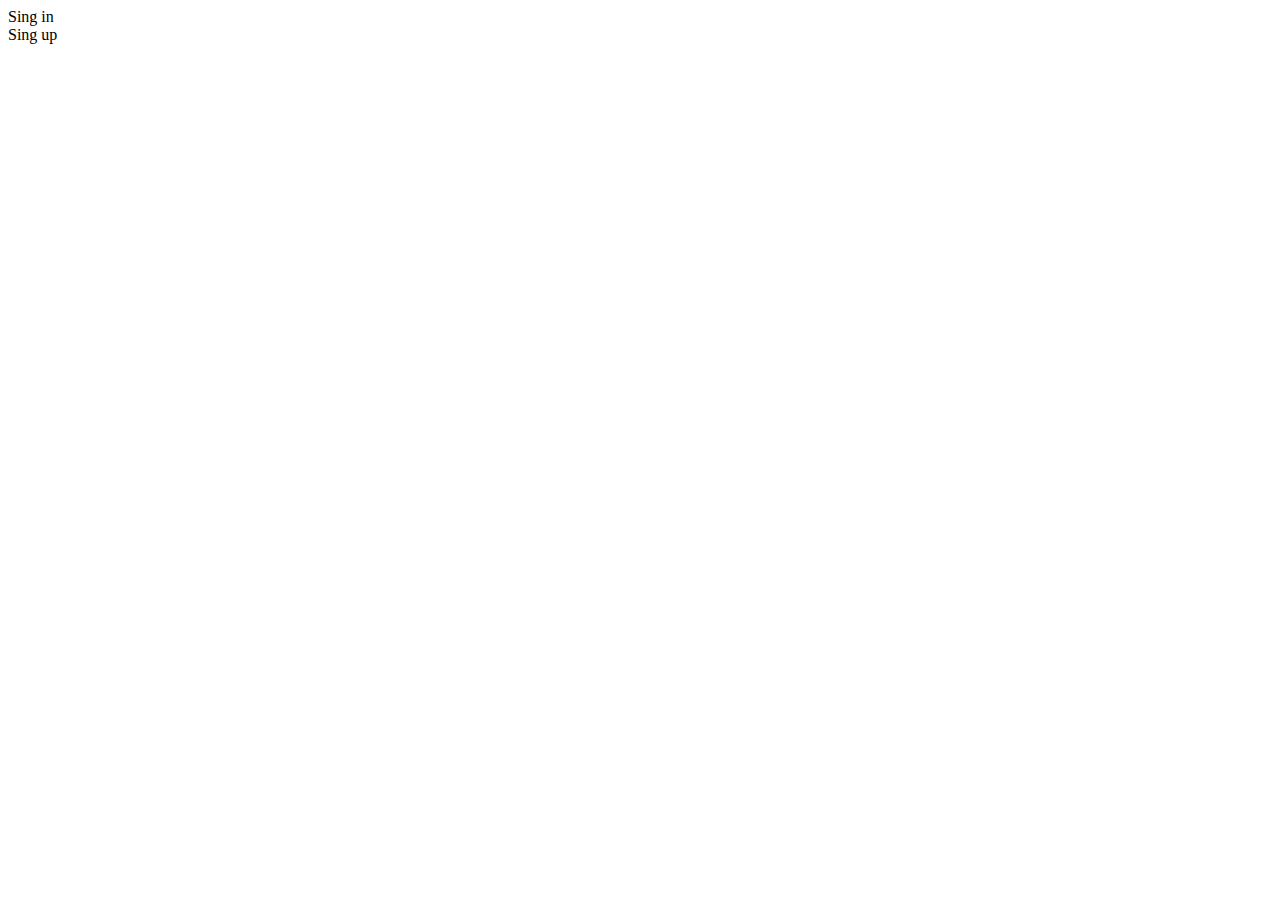
==== index.html @ b8670602 "added dashboard left panel, login/logout is working rn" ====
<!DOCTYPE html>
<html lang="en">
<head>
    <meta charset="UTF-8">
    <meta name="viewport" content="width=device-width, initial-scale=1.0">
    <link rel="stylesheet" href="style/navigation.css">
    <title>Document</title>
</head>
<body>
    <a href="singin_panel.html">Sing in</a><br>
    <a href="singup_panel.html">Sing up</a>
</body>
</html>
---- style/navigation.css ----
a {
    text-decoration: none;
    color: black;
}
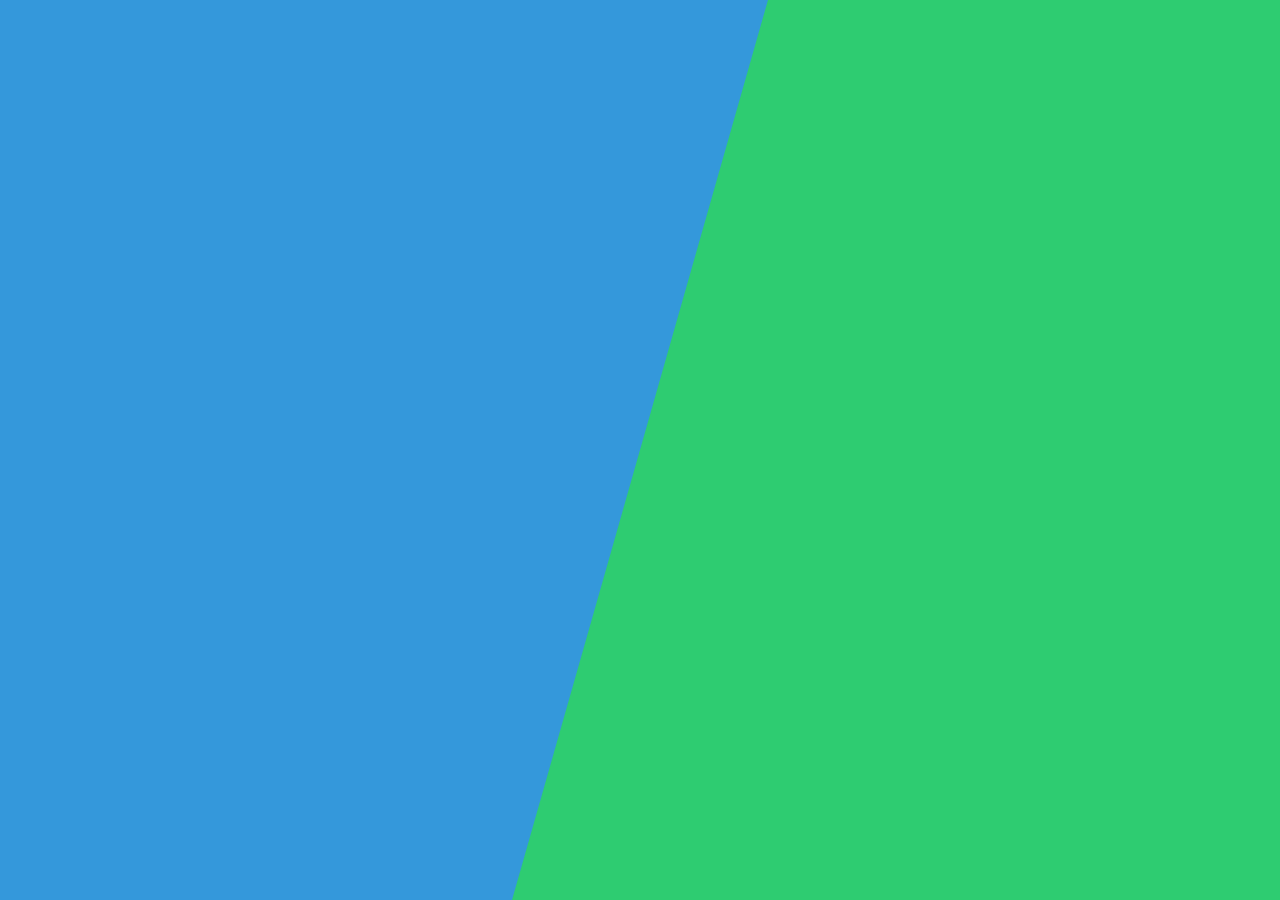
==== commit 6a908025: "navigation" ====
--- a/index.html
+++ b/index.html
@@ -6,8 +6,37 @@
     <link rel="stylesheet" href="style/navigation.css">
     <title>Document</title>
 </head>
+<style>
+    body {
+        margin: 0;
+        overflow: hidden;
+    }
+
+    .div1 {
+        position: absolute;
+        top: 0;
+        left: 0;
+        width: 70%;
+        height: 100%;
+        background-color: #3498db;
+        clip-path: polygon(0 0, 100% 0, 70% 100%, 0% 100%);
+    }
+
+    .div2 {
+        position: absolute;
+        top: 0;
+        left: 0;
+        width: 100%;
+        height: 100%;
+        background-color: #2ecc71;
+        clip-path: polygon(60% 0, 100% 0, 100% 100%, 40% 100%);
+    }
+
+</style>
 <body>
-    <a href="singin_panel.html">Sing in</a><br>
-    <a href="singup_panel.html">Sing up</a>
+    <div class="div1"></div>
+    <div class="div2"></div>
+    <!-- <a href="singin_panel.html">Sing in</a> -->
+    <!-- <a href="singup_panel.html">Sing up</a> -->
 </body>
 </html>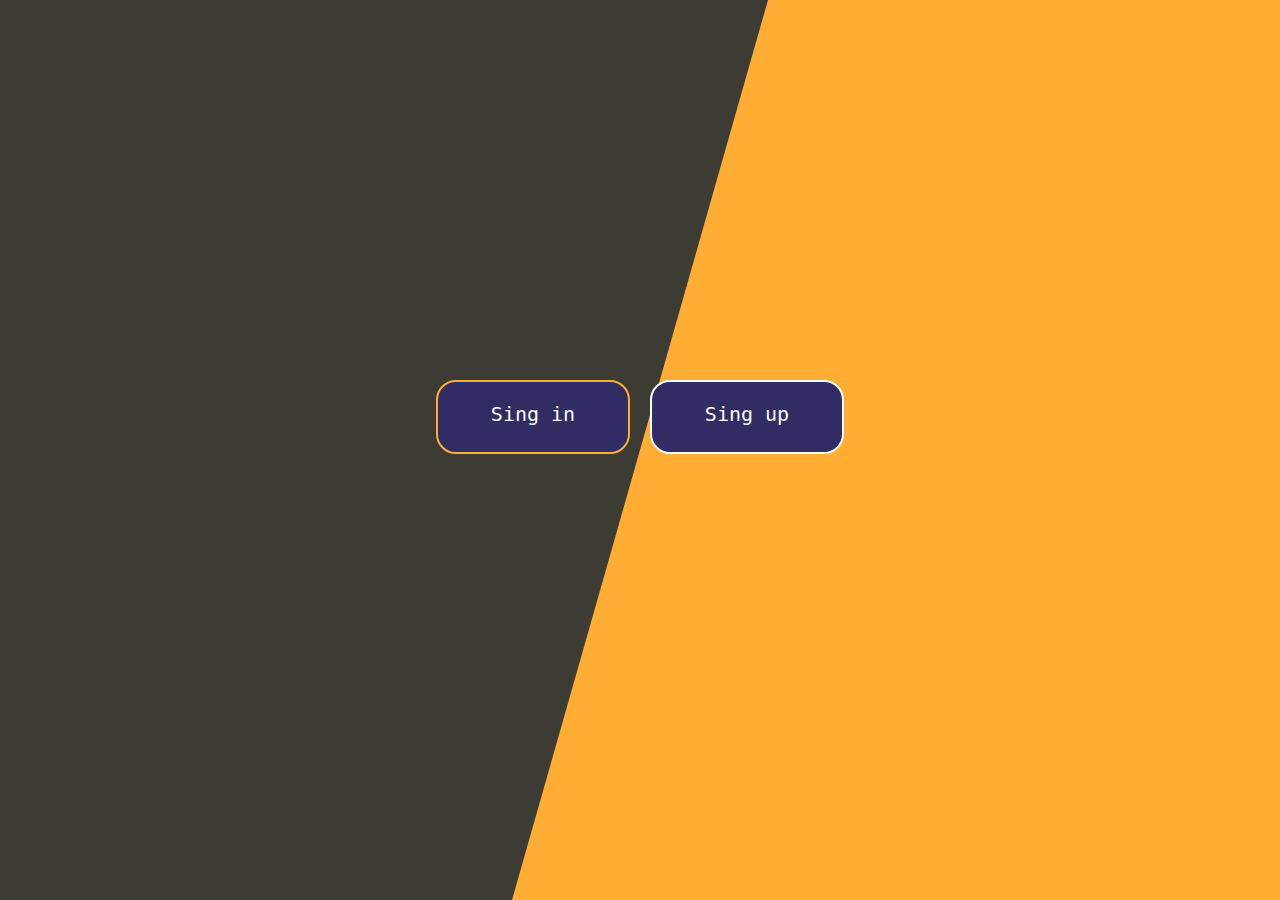
==== commit 669171b8: "branch registering, branch table, index buttons fix" ====
--- a/index.html
+++ b/index.html
@@ -1,42 +1,71 @@
 <!DOCTYPE html>
 <html lang="en">
-<head>
-    <meta charset="UTF-8">
-    <meta name="viewport" content="width=device-width, initial-scale=1.0">
-    <link rel="stylesheet" href="style/navigation.css">
+  <head>
+    <meta charset="UTF-8" />
+    <meta name="viewport" content="width=device-width, initial-scale=1.0" />
+    <link rel="stylesheet" href="style/navigation.css" />
     <title>Document</title>
-</head>
-<style>
+  </head>
+  <style>
     body {
-        margin: 0;
-        overflow: hidden;
+      margin: 0;
+      overflow: hidden;
+      display: flex;
+      justify-content: center;
+      align-items: center;
+      vertical-align: middle;
     }
 
     .div1 {
-        position: absolute;
-        top: 0;
-        left: 0;
-        width: 70%;
-        height: 100%;
-        background-color: #3498db;
-        clip-path: polygon(0 0, 100% 0, 70% 100%, 0% 100%);
+      position: absolute;
+      top: 0;
+      left: 0;
+      width: 70%;
+      height: 100%;
+      background-color: #3c3b34;
+      clip-path: polygon(0 0, 100% 0, 70% 100%, 0% 100%);
+      z-index: -10;
     }
 
     .div2 {
-        position: absolute;
-        top: 0;
-        left: 0;
-        width: 100%;
-        height: 100%;
-        background-color: #2ecc71;
-        clip-path: polygon(60% 0, 100% 0, 100% 100%, 40% 100%);
+      position: absolute;
+      top: 0;
+      left: 0;
+      width: 100%;
+      height: 100%;
+      background-color: #ffad33;
+      clip-path: polygon(60% 0, 100% 0, 100% 100%, 40% 100%);
+      z-index: -9;
     }
-
-</style>
-<body>
+    .btn {
+      padding: 20px;
+      width: 150px;
+      height: 30px;
+      border-radius: 20px;
+      background-color: rgb(49, 44, 100);
+      text-align: center;
+      border: solid #ffad33 2px;
+      color: white;
+      font-family: monospace;
+      font-size: 20px;
+      margin: 10px;
+      transform: translateY(500%);
+    }
+    .btn:focus {
+      cursor: pointer;
+    }
+    a {
+      color: white;
+    }
+  </style>
+  <body>
     <div class="div1"></div>
     <div class="div2"></div>
-    <!-- <a href="singin_panel.html">Sing in</a> -->
-    <!-- <a href="singup_panel.html">Sing up</a> -->
-</body>
-</html>+    <div class="btn">
+      <a href="singin_panel.html">Sing in</a>
+    </div>
+    <div style="border-color: #ffffff" class="btn">
+      <a href="singup_panel.html">Sing up</a>
+    </div>
+  </body>
+</html>
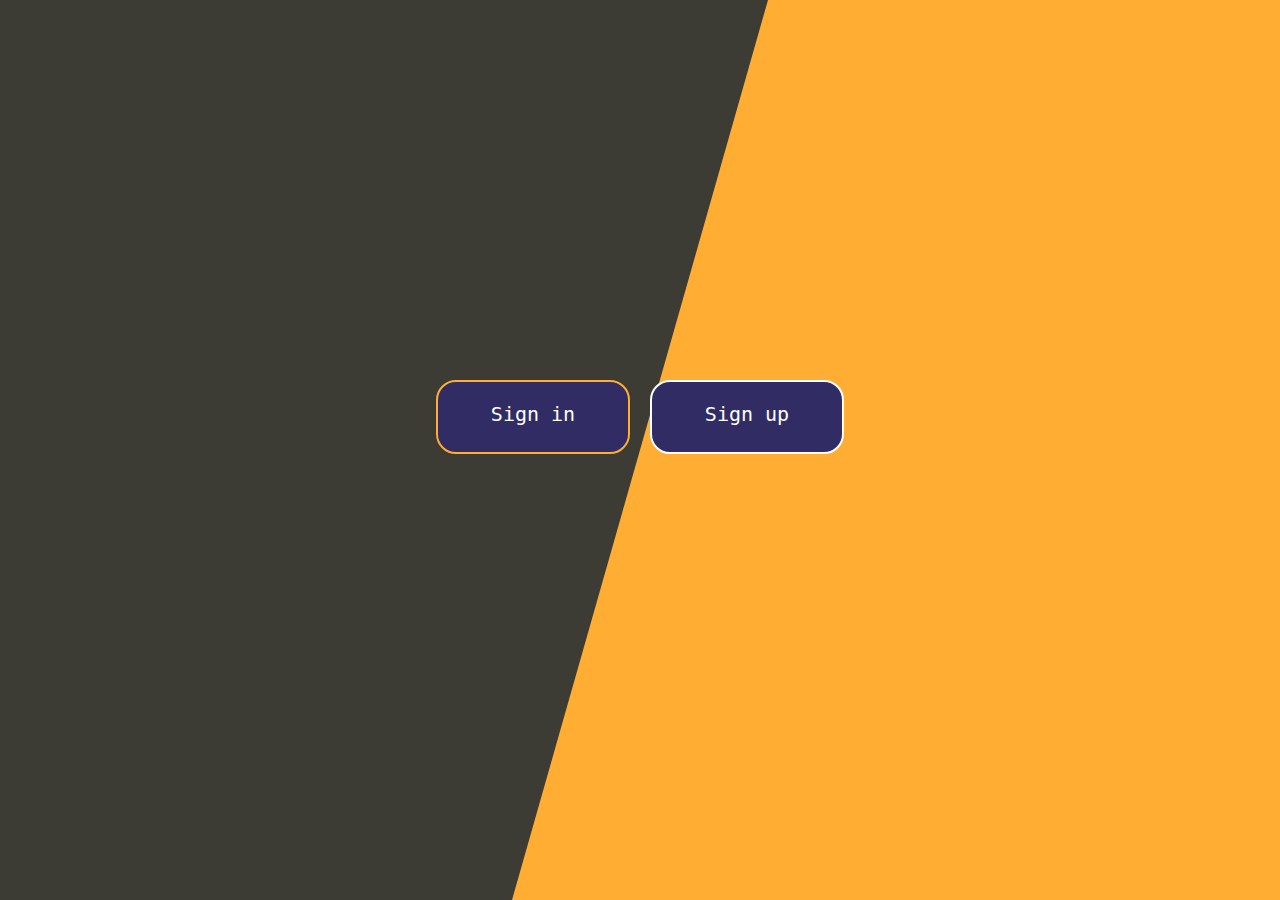
==== commit c23406e8: "signin message + small fixes" ====
--- a/index.html
+++ b/index.html
@@ -62,10 +62,10 @@
     <div class="div1"></div>
     <div class="div2"></div>
     <div class="btn">
-      <a href="singin_panel.html">Sing in</a>
+      <a href="signin_panel.php">Sign in</a>
     </div>
     <div style="border-color: #ffffff" class="btn">
-      <a href="singup_panel.html">Sing up</a>
+      <a href="signup_panel.php">Sign up</a>
     </div>
   </body>
 </html>
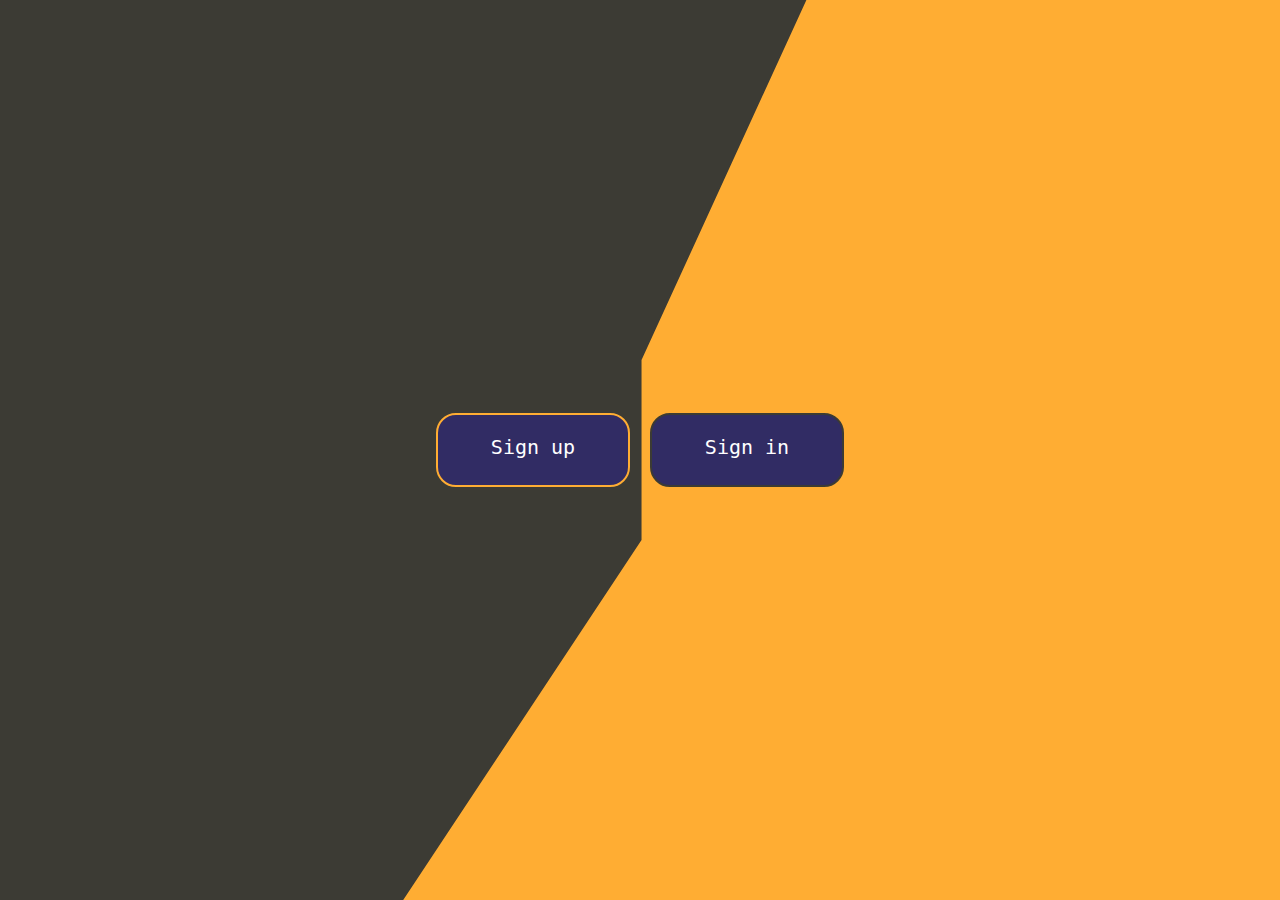
==== commit 8e557874: "navigation styles changes (UPDATE!!!!!!!!!!!!!)" ====
--- a/index.html
+++ b/index.html
@@ -6,66 +6,13 @@
     <link rel="stylesheet" href="style/navigation.css" />
     <title>Document</title>
   </head>
-  <style>
-    body {
-      margin: 0;
-      overflow: hidden;
-      display: flex;
-      justify-content: center;
-      align-items: center;
-      vertical-align: middle;
-    }
-
-    .div1 {
-      position: absolute;
-      top: 0;
-      left: 0;
-      width: 70%;
-      height: 100%;
-      background-color: #3c3b34;
-      clip-path: polygon(0 0, 100% 0, 70% 100%, 0% 100%);
-      z-index: -10;
-    }
-
-    .div2 {
-      position: absolute;
-      top: 0;
-      left: 0;
-      width: 100%;
-      height: 100%;
-      background-color: #ffad33;
-      clip-path: polygon(60% 0, 100% 0, 100% 100%, 40% 100%);
-      z-index: -9;
-    }
-    .btn {
-      padding: 20px;
-      width: 150px;
-      height: 30px;
-      border-radius: 20px;
-      background-color: rgb(49, 44, 100);
-      text-align: center;
-      border: solid #ffad33 2px;
-      color: white;
-      font-family: monospace;
-      font-size: 20px;
-      margin: 10px;
-      transform: translateY(500%);
-    }
-    .btn:focus {
-      cursor: pointer;
-    }
-    a {
-      color: white;
-    }
-  </style>
   <body>
     <div class="div1"></div>
     <div class="div2"></div>
-    <div class="btn">
-      <a href="signin_panel.php">Sign in</a>
-    </div>
-    <div style="border-color: #ffffff" class="btn">
-      <a href="signup_panel.php">Sign up</a>
+
+    <div class="container">
+      <a class="hype-reg" href="signup_panel.php">Sign up</a>
+      <a class="hype-login" href="signin_panel.php">Sign in</a>
     </div>
   </body>
 </html>
--- a/style/navigation.css
+++ b/style/navigation.css
@@ -1,4 +1,82 @@
+body {
+    overflow: hidden;
+    margin: 0;
+    background-image: url("https://i.pinimg.com/originals/97/7b/d3/977bd35971217d81c7574791f0f18b08.jpg");
+    background-repeat: no-repeat;
+    background-size: cover;
+    width: 100%;
+    height: 100vh;
+}
+.div1 {
+    position: absolute;
+    top: 0;
+    left: 0;
+    width: 70%;
+    height: 100%;
+    background-color: #3c3b34;
+    clip-path: polygon(0 0, 90% 0, 71.6% 40%, 71.6% 100%, 71.6% 60%, 45% 100% , 0 100%);
+    z-index: 2;
+    animation: slideFromLeft 1s ease-in-out forwards;
+}
+
+.div2 {
+    position: absolute;
+    top: 0;
+    left: 0;
+    width: 100%;
+    height: 100%;
+    background-color: #ffad33;
+    clip-path: polygon(50% 0, 100% 0, 100% 100%, 30% 100%);
+    z-index: 1;
+    animation: slideFromRight 1s ease-in-out forwards;
+}
+
+@keyframes slideFromLeft {
+    from {
+        transform: translateX(-100%);
+    }
+    to {
+        transform: translateX(0);
+    }
+}
+
+@keyframes slideFromRight {
+    from {
+        transform: translateX(100%);
+    }
+    to {
+        transform: translateX(0);
+    }
+}
+
+.container {
+    width: 100%;
+    display: flex;
+    justify-content: center;
+    align-items: center;
+    height: 100vh;
+}
+
 a {
     text-decoration: none;
-    color: black;
+    color: white;
+    z-index: 100;
+    padding: 20px;
+    width: 150px;
+    height: 30px;
+    border-radius: 20px;
+    background-color: rgb(49, 44, 100);
+    text-align: center;
+    color: white;
+    font-family: monospace;
+    font-size: 20px;
+    margin: 10px;
+}
+a:first-child {
+    border: 2px solid #ffad33;
+    animation: slideFromLeft 2s ease-in-out forwards;
+}
+a:last-child {
+    border: 2px solid #3c3b34;
+    animation: slideFromRight 2s ease-in-out forwards;
 }